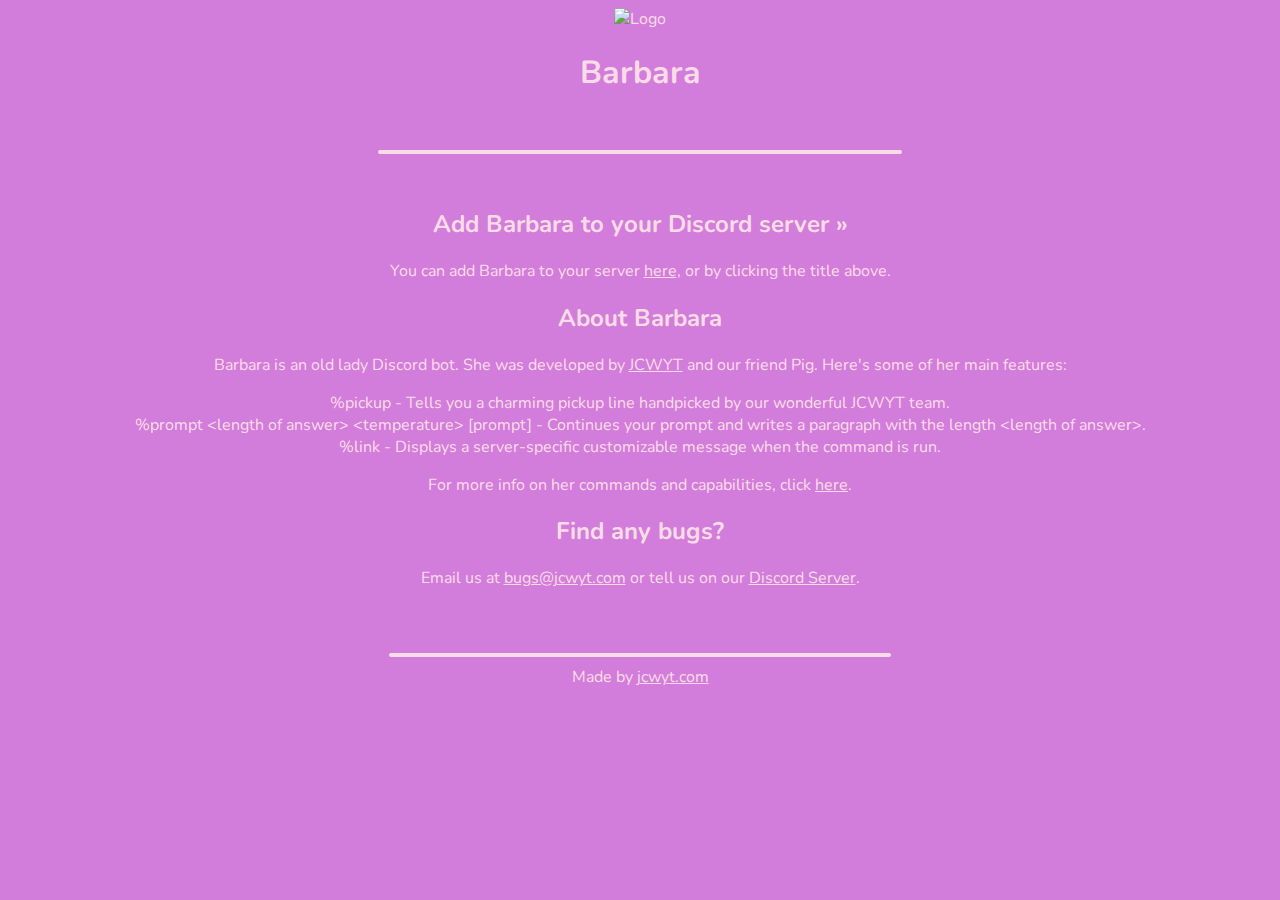
==== index.html @ e5209565 "updated with %breakup" ====
<!DOCTYPE html>
<html>
  <head>
    <title>Barbara</title>
    <meta name="description" content="Barbara is an old lady Discord bot developed by JCWYT!">
    <meta property="og:image" content="https://barbara.jcwyt.com/barbara_black.png">
	  <meta name="keywords" content="jc, wyt, inc, jonah, callum, seattle, code, coding, coders, projects, waste, your, time, stupid, ideas, barbara, bot, chat, talk, discord">
	  <meta name="robots" content="index, follow">
    <meta charset="UTF-8">
	  <meta name="viewport" content="width=device-width, 	initial-scale=1.0">
	  <link rel="icon" href="barbara_black.png">
	  <link rel="canonical" href="https://barbara.jcwyt.com/">
	  <link href="style.css" rel="stylesheet" type="text/css" />
  </head>
	<body>
    <div class="center">
		  <a class="titlelink" href="./index.html">
      <img class="logo" src="barbara.png" alt="Logo" width="200" height="200">
      <h1>Barbara</h1>
      </a>
	  </div> 

    <hr class="phonespace">
    <hr class="wideline">
    <div class="center">
      <hr class="phonespace">
		  <a class="center titlelink" href="./invite.html"><h2>Add Barbara to your Discord server »</h2></a>	
			<p>You can add Barbara to your server <a href="./invite.html">here</a>, or by clicking the title above.</p>
      <h2>About Barbara</h2>
      <p>Barbara is an old lady Discord bot. She was developed by <a target="_blank" href="https://jcwyt.com">JCWYT</a> and our friend Pig. Here's some of her main features:</p>
			<p>
        %pickup -  Tells you a charming pickup line handpicked by our wonderful JCWYT team. 
				<br>
        %prompt &lt;length of answer&gt; &lt;temperature&gt; [prompt] - Continues your prompt and writes a paragraph with the length &lt;length of answer&gt;. 
				<br>
        %link - Displays a server-specific customizable message when the command is run.
			</p>
			<p> For more info on her commands and capabilities, click <a href="https://barbara.jcwyt.com/commands">here</a>.
			<h2>Find any bugs?</h2>
			Email us at <a href="mailto:bugs@jcwyt.com">bugs@jcwyt.com</a> or tell us on our <a target="_blank" href="https://jcwyt.com/discord">Discord Server</a>.</p>
      <hr class="phonespace">
    </div>
	</body>
  <footer>
    <hr class="wideline">
    <div class="stupidfooter">
      <p>Made by <a href="https://jcwyt.com">jcwyt.com</a></p>
    </div>
  </footer>
</html>
---- style.css ----
@import url('https://fonts.googleapis.com/css2?family=Nunito:ital,wght@0,200;0,300;0,400;0,600;0,700;0,800;0,900;1,200;1,300;1,400;1,600;1,700;1,800;1,900&display=swap');
/* OVERALL CSS */
html {
  font-family: 'Nunito', sans-serif;
  background-color: rgb(210, 125, 220);
  color: rgb(250, 220, 230);
  margin-left: 25px;
  margin-right: 25px;
}

a {
  text-decoration: underline;
  color: rgb(250, 220, 230);
}
img {
  user-drag: none; 
  user-select: none;
  -moz-user-select: none;
  -webkit-user-drag: none;
  -webkit-user-select: none;
  -ms-user-select: none;
}
footer {
  color: rgb(250, 220, 230);
  margin-left: 25px;
  margin-right: 25px;
  margin-bottom: 10px;
  margin-top: 30px;
  text-align: center;
  font-size: .75rem;
}
form {
  color: rgb(250, 220, 230);
}
/* CUSTOM CSS */

.center {
  text-align: center;
}
.margin-centered{
	margin-left: auto; margin-right: auto;
}
.width-minimum {
	display: inline-block;
}
.titlelink {
  text-decoration: none;
  color: rgb(250, 220, 230);
}
.wideline {
  background-color: rgb(250, 220, 230);
  border-color: transparent;
  margin-top: 1rem;
  margin-bottom: 1rem;
  width: 43%;
  height: 2px;
  border-radius: 4px;
}
.space {
  background-color: transparent;
  border-color: transparent;
  margin-top: 1rem;
  margin-bottom: 1rem;
  width: 100%;
  height: 1rem;
}


@media screen and (max-width: 600px) {
  .wideline {
    width: 90%;
  }
}
.phonespace {
  background-color: transparent;
  border-color: transparent;
  margin-top: 1rem;
  margin-bottom: 1rem;
  width: 100%;
  height: 1rem;
}
@media screen and (max-width: 600px) {
  .phonespace {
    margin-top: 0rem;
    margin-bottom: 0rem;
    width: 1%;
    height: 0rem;
  }
}
.logo {
  top: 15px;
}

/* footer squish */
.stupidfooter {
  line-height: .50rem;
}
@media screen and (min-width: 600px) {
  .stupidfooter {
    font-size: 1rem;
  }
}
/* FORMS */
input[type=text] {
  border: 3px solid rgb(250, 220, 230);
  background-color: rgb(200, 130, 200);
  color: rgb(250, 220, 230);
  border-radius: 4px;
  padding: 5px 15px;
}
button {
  background-color: rgb(200, 130, 200);
  border: 3px solid rgb(250, 220, 230);
  border-radius: 4px;
  color: rgb(250, 220, 230);
  padding: 5px 15px;
  text-decoration: none;
  margin: 4px 2px;

}
::placeholder { /* Chrome, Firefox, Opera, Safari 10.1+ */
  color: rgb(250, 220, 230);
  opacity: 1; /* Firefox */
}

:-ms-input-placeholder { /* Internet Explorer 10-11 */
  color: rgb(250, 220, 230);
}

::-ms-input-placeholder { /* Microsoft Edge */
  color: rgb(250, 220, 230);
}
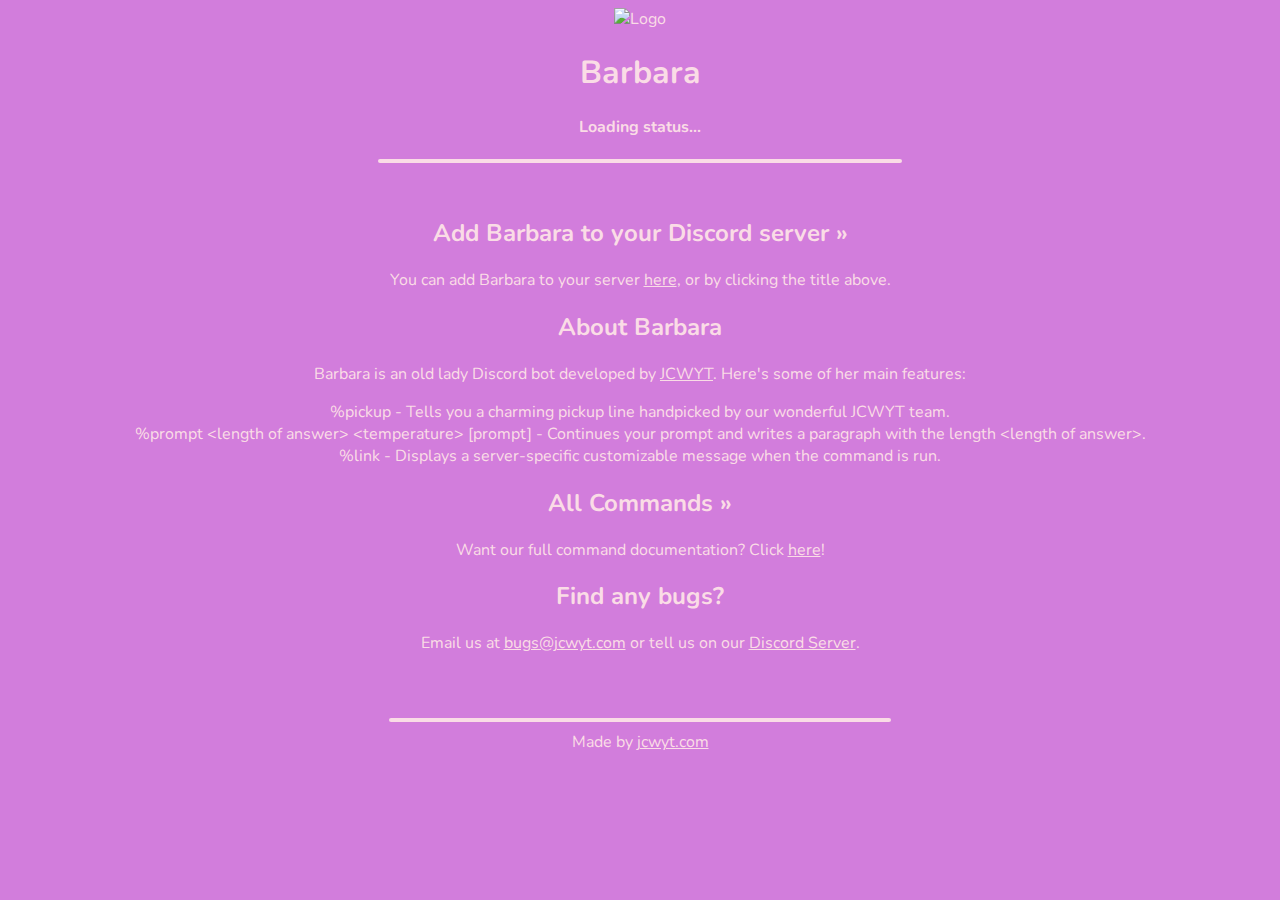
==== commit ec3c4c30: "status work" ====
--- a/index.html
+++ b/index.html
@@ -4,42 +4,54 @@
     <title>Barbara</title>
     <meta name="description" content="Barbara is an old lady Discord bot developed by JCWYT!">
     <meta property="og:image" content="https://barbara.jcwyt.com/barbara_black.png">
-	  <meta name="keywords" content="jc, wyt, inc, jonah, callum, seattle, code, coding, coders, projects, waste, your, time, stupid, ideas, barbara, bot, chat, talk, discord">
 	  <meta name="robots" content="index, follow">
     <meta charset="UTF-8">
 	  <meta name="viewport" content="width=device-width, 	initial-scale=1.0">
 	  <link rel="icon" href="barbara_black.png">
 	  <link rel="canonical" href="https://barbara.jcwyt.com/">
 	  <link href="style.css" rel="stylesheet" type="text/css" />
+		<!-- Global site tag (gtag.js) - Google Analytics -->
+		<script async src="https://www.googletagmanager.com/gtag/js?id=G-JWJ9CNMPC6"></script>
+		<script>
+		  window.dataLayer = window.dataLayer || [];
+		  function gtag(){dataLayer.push(arguments);}
+  		gtag('js', new Date());
+  		gtag('config', 'G-JWJ9CNMPC6');
+		</script>
   </head>
 	<body>
     <div class="center">
-		  <a class="titlelink" href="./index.html">
+      <a class="titlelink" href="/">
       <img class="logo" src="barbara.png" alt="Logo" width="200" height="200">
       <h1>Barbara</h1>
       </a>
-	  </div> 
+    	<h4 class="center" id="status">Loading status...</h4>
+    	<!-- other options should be "Online on 69 servers!" or "Offline. For more information, join <a href="https://jcwyt.com/discord">our Discord</a>." -->
+    </div> 
 
-    <hr class="phonespace">
     <hr class="wideline">
     <div class="center">
       <hr class="phonespace">
-		  <a class="center titlelink" href="./invite.html"><h2>Add Barbara to your Discord server »</h2></a>	
-			<p>You can add Barbara to your server <a href="./invite.html">here</a>, or by clicking the title above.</p>
+	    <a class="center titlelink" href="/invite"><h2>Add Barbara to your Discord server »</h2></a>	
+	  	<p>You can add Barbara to your server <a href="/invite">here</a>, or by clicking the title above.</p>
       <h2>About Barbara</h2>
-      <p>Barbara is an old lady Discord bot. She was developed by <a target="_blank" href="https://jcwyt.com">JCWYT</a> and our friend Pig. Here's some of her main features:</p>
-			<p>
+      <p>Barbara is an old lady Discord bot developed by <a target="_blank" href="https://jcwyt.com">JCWYT</a>. Here's some of her main features:</p>
+	  	<p>
         %pickup -  Tells you a charming pickup line handpicked by our wonderful JCWYT team. 
-				<br>
+	  		<br>
         %prompt &lt;length of answer&gt; &lt;temperature&gt; [prompt] - Continues your prompt and writes a paragraph with the length &lt;length of answer&gt;. 
-				<br>
+	  		<br>
         %link - Displays a server-specific customizable message when the command is run.
-			</p>
-			<p> For more info on her commands and capabilities, click <a href="https://barbara.jcwyt.com/commands">here</a>.
-			<h2>Find any bugs?</h2>
-			Email us at <a href="mailto:bugs@jcwyt.com">bugs@jcwyt.com</a> or tell us on our <a target="_blank" href="https://jcwyt.com/discord">Discord Server</a>.</p>
+	  	</p>
+	    <a class="center titlelink" href="/commands"><h2>All Commands »</h2></a>
+      <p>Want our full command documentation? Click <a target="_blank" href="/commands">here</a>!</p>
+	  	<h2>Find any bugs?</h2>
+	  	Email us at <a href="mailto:bugs@jcwyt.com">bugs@jcwyt.com</a> or tell us on our <a target="_blank" href="https://jcwyt.com/discord">Discord Server</a>.</p>
       <hr class="phonespace">
     </div>
+
+    <script src="https://cdn.jsdelivr.net/gh/alfg/ping.js@0.2.2/dist/ping.min.js" type="text/javascript"></script>
+    <script src="script.js"></script>
 	</body>
   <footer>
     <hr class="wideline">
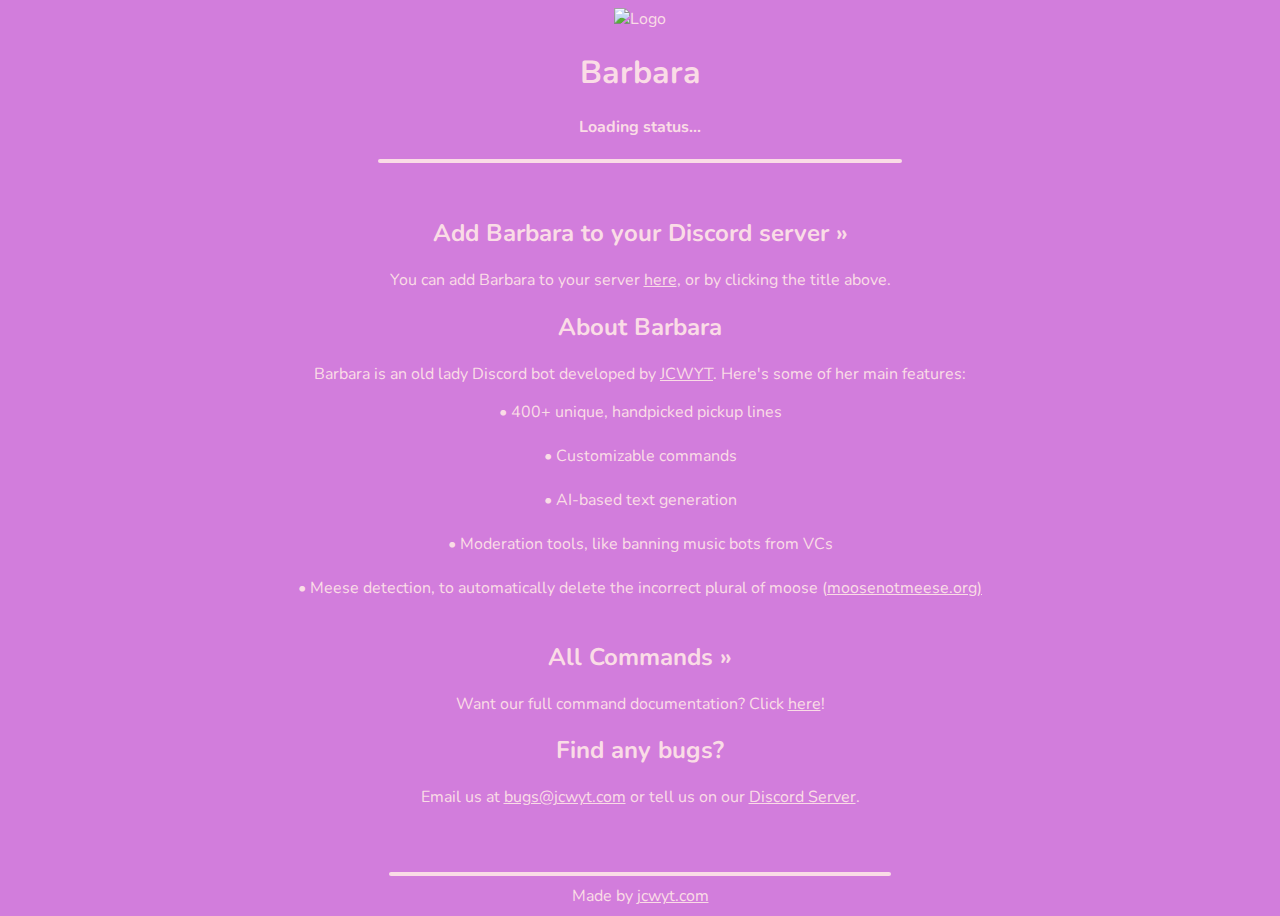
==== commit bda92bd1: "updated homepage" ====
--- a/index.html
+++ b/index.html
@@ -37,11 +37,11 @@
       <h2>About Barbara</h2>
       <p>Barbara is an old lady Discord bot developed by <a target="_blank" href="https://jcwyt.com">JCWYT</a>. Here's some of her main features:</p>
 	  	<p>
-        %pickup -  Tells you a charming pickup line handpicked by our wonderful JCWYT team. 
-	  		<br>
-        %prompt &lt;length of answer&gt; &lt;temperature&gt; [prompt] - Continues your prompt and writes a paragraph with the length &lt;length of answer&gt;. 
-	  		<br>
-        %link - Displays a server-specific customizable message when the command is run.
+        • 400+ unique, handpicked pickup lines<br><br>
+				• Customizable commands<br><br>
+				• AI-based text generation<br><br>
+				• Moderation tools, like banning music bots from VCs<br><br>
+				• Meese detection, to automatically delete the incorrect plural of moose (<a href="https://moosenotmeese.org">moosenotmeese.org)<br><br>
 	  	</p>
 	    <a class="center titlelink" href="/commands"><h2>All Commands »</h2></a>
       <p>Want our full command documentation? Click <a target="_blank" href="/commands">here</a>!</p>
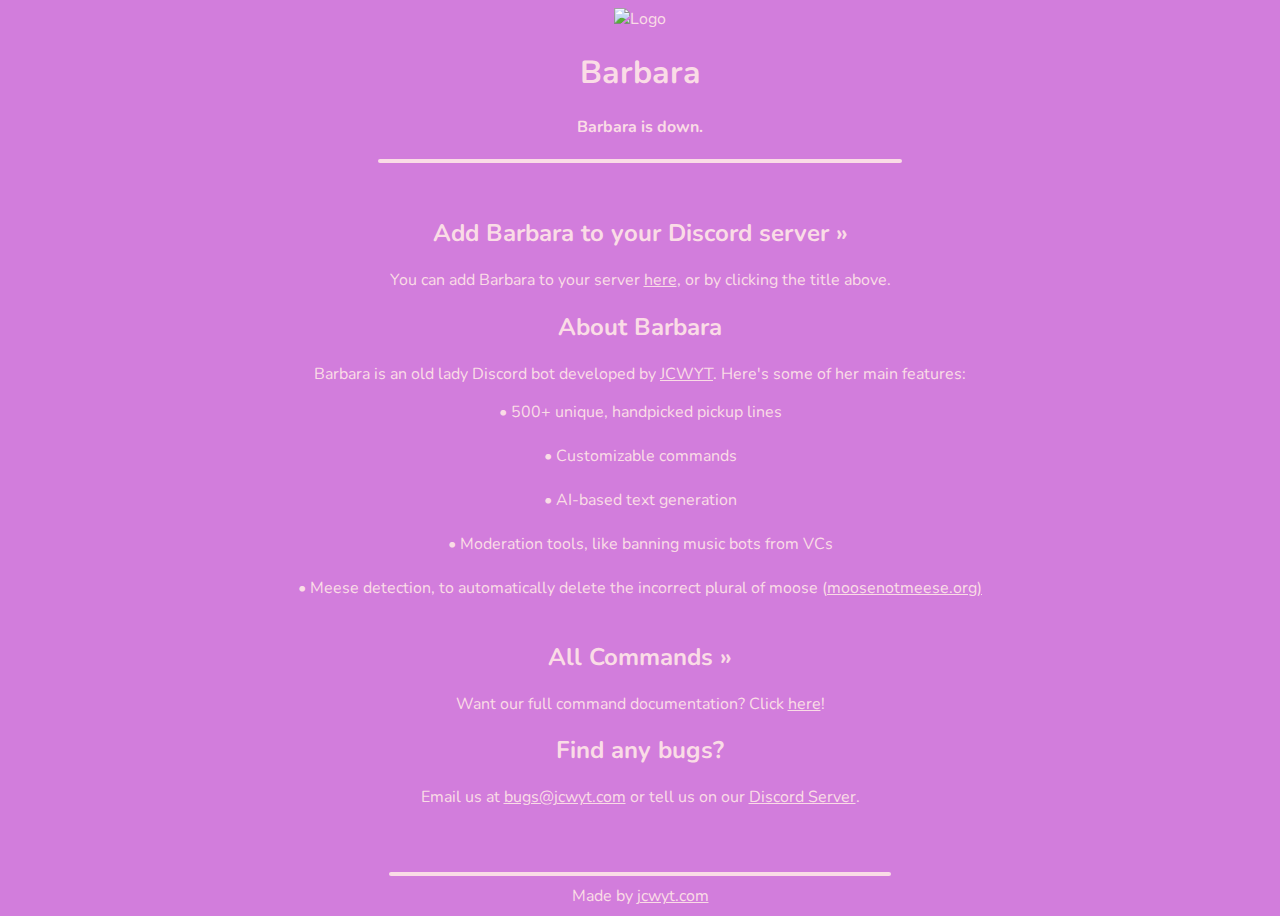
==== commit 9af4f1d3: "Barbara v4!" ====
--- a/index.html
+++ b/index.html
@@ -1,15 +1,32 @@
 <!DOCTYPE html>
 <html>
   <head>
-    <title>Barbara</title>
-    <meta name="description" content="Barbara is an old lady Discord bot developed by JCWYT!">
-    <meta property="og:image" content="https://barbara.jcwyt.com/barbara_black.png">
-	  <meta name="robots" content="index, follow">
-    <meta charset="UTF-8">
-	  <meta name="viewport" content="width=device-width, 	initial-scale=1.0">
-	  <link rel="icon" href="barbara_black.png">
-	  <link rel="canonical" href="https://barbara.jcwyt.com/">
-	  <link href="style.css" rel="stylesheet" type="text/css" />
+    <title>Barbara</title> <!-- Page Title -->
+    <link rel="icon" href="/barbara.png"> <!-- Favicon -->
+    <meta name="description" content="Barbara is an old lady Discord bot developed by JCWYT!"> <!-- Page Description -->
+    <meta name="robots" content="index, follow"> <!-- Index Preferences --> 
+    <link rel="canonical" href="https://barbara.jcwyt.com/"> <!-- Canonical Domain -->
+    <meta charset="UTF-8"> <!-- Unicode Type -->
+    <meta name="viewport" content="width=device-width, initial-scale=1.0"> <!-- Screen Width --> 
+  	<link rel="stylesheet" type="text/css" href="style.css" media="screen">  
+
+    <!-- Social Media Embeds -->
+    <meta property="og:type" content="website">
+    <meta property="og:url" content="https://barbara.jcwyt.com/"> <!-- Canonical Domain -->
+    <meta property="og:title" content="Barbara"> <!-- Page Title -->
+    <meta property="og:description" content="Barbara is an old lady Discord bot developed by JCWYT!"> <!-- Page Description -->
+    <meta property="og:image" content="https://barbara.jcwyt.com/barbara.png"> <!-- Social Media Embed (ideally 16x9 ratio, and must be link) -->
+	
+		<meta name="theme-color" content="#d27ddc">
+		<link rel="apple-touch-icon" href="barbara.png">
+	
+    <!-- Special Twitter Embeds -->
+    <meta property="twitter:card" content="summary_large_image">
+    <meta property="twitter:url" content="https://barbara.jcwyt.com/"> <!-- Canonical Domain -->
+    <meta property="twitter:title" content="Barbara"> <!-- Page Title -->
+    <meta property="twitter:description" content="Barbara is an old lady Discord bot developed by JCWYT!"> <!-- Page Description -->
+    <meta property="twitter:image" content="https://barbara.jcwyt.com/barbara.png"> <!-- Social Media Embed (ideally 16x9 ratio, and must be link) -->
+
 		<!-- Global site tag (gtag.js) - Google Analytics -->
 		<script async src="https://www.googletagmanager.com/gtag/js?id=G-JWJ9CNMPC6"></script>
 		<script>
@@ -37,7 +54,7 @@
       <h2>About Barbara</h2>
       <p>Barbara is an old lady Discord bot developed by <a target="_blank" href="https://jcwyt.com">JCWYT</a>. Here's some of her main features:</p>
 	  	<p>
-        • 400+ unique, handpicked pickup lines<br><br>
+        • 500+ unique, handpicked pickup lines<br><br>
 				• Customizable commands<br><br>
 				• AI-based text generation<br><br>
 				• Moderation tools, like banning music bots from VCs<br><br>
--- a/style.css
+++ b/style.css
@@ -12,6 +12,12 @@
   text-decoration: underline;
   color: rgb(250, 220, 230);
 }
+
+code {
+  background-color: rgba(6, 0, 59, 0.4);
+  margin: 2px;
+}
+
 img {
   user-drag: none; 
   user-select: none;
@@ -129,4 +135,17 @@
 
 ::-ms-input-placeholder { /* Microsoft Edge */
   color: rgb(250, 220, 230);
+}
+.box {
+  overflow: scroll;
+  display: inline-block;
+  width: 90%;
+  text-align: left;
+  border: #000000 2px solid;
+  border-radius: 5px;
+  padding: 2%;
+}
+.commanddiv {
+  text-align: left;
+  margin: 0 10% 0 10%;
 }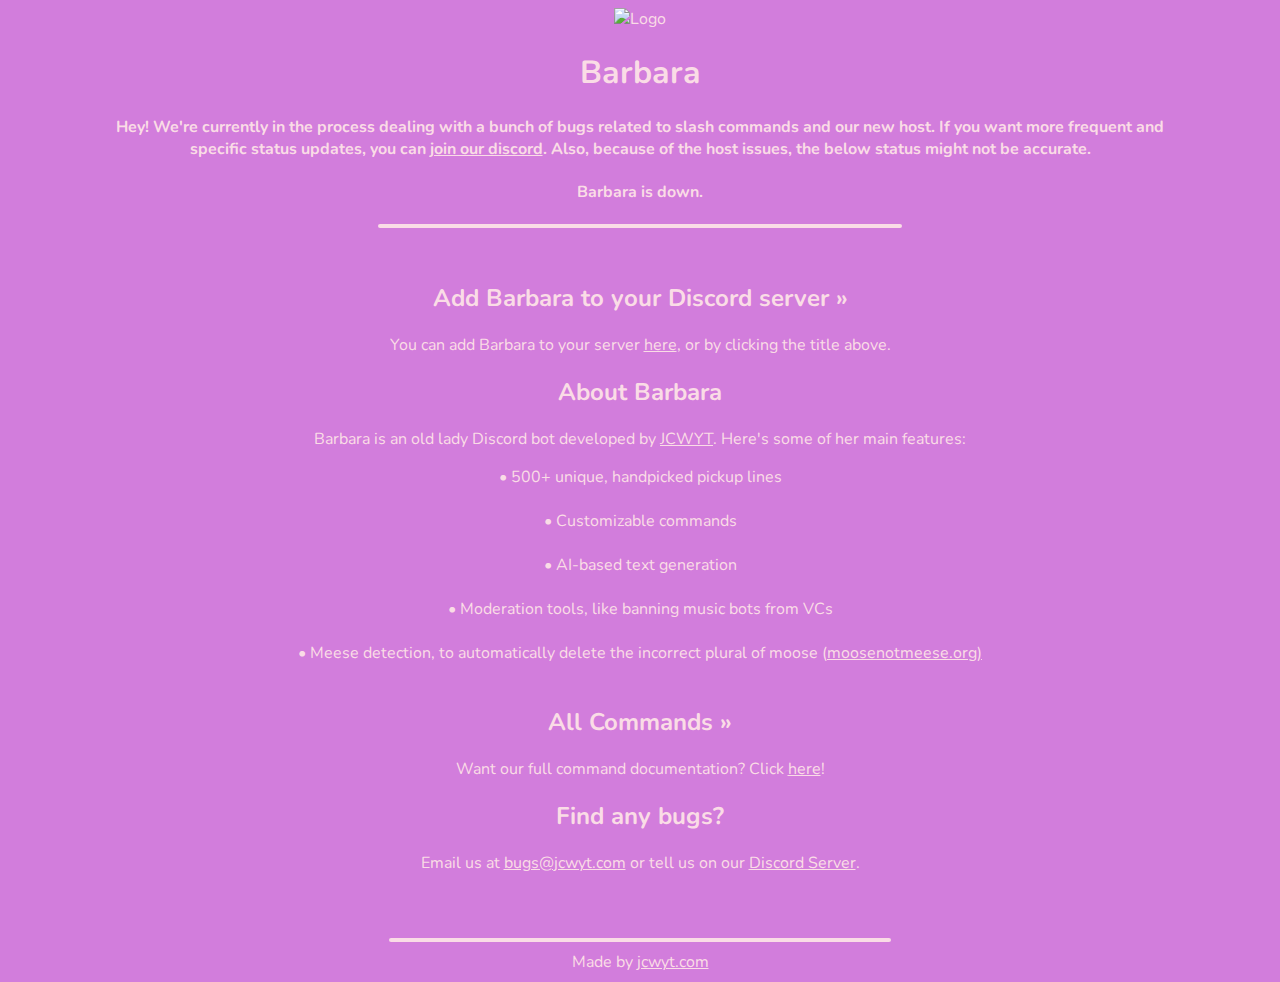
==== commit b6c769a3: "added a quick status message" ====
--- a/index.html
+++ b/index.html
@@ -42,6 +42,7 @@
       <img class="logo" src="barbara.png" alt="Logo" width="200" height="200">
       <h1>Barbara</h1>
       </a>
+      <h4 class="center" style="margin: 0 5vw 0 5vw;">Hey! We're currently in the process dealing with a bunch of bugs related to slash commands and our new host. If you want more frequent and specific status updates, you can <a href="discord">join our discord</a>. Also, because of the host issues, the below status might not be accurate.</h4>
     	<h4 class="center" id="status">Loading status...</h4>
     	<!-- other options should be "Online on 69 servers!" or "Offline. For more information, join <a href="https://jcwyt.com/discord">our Discord</a>." -->
     </div> 
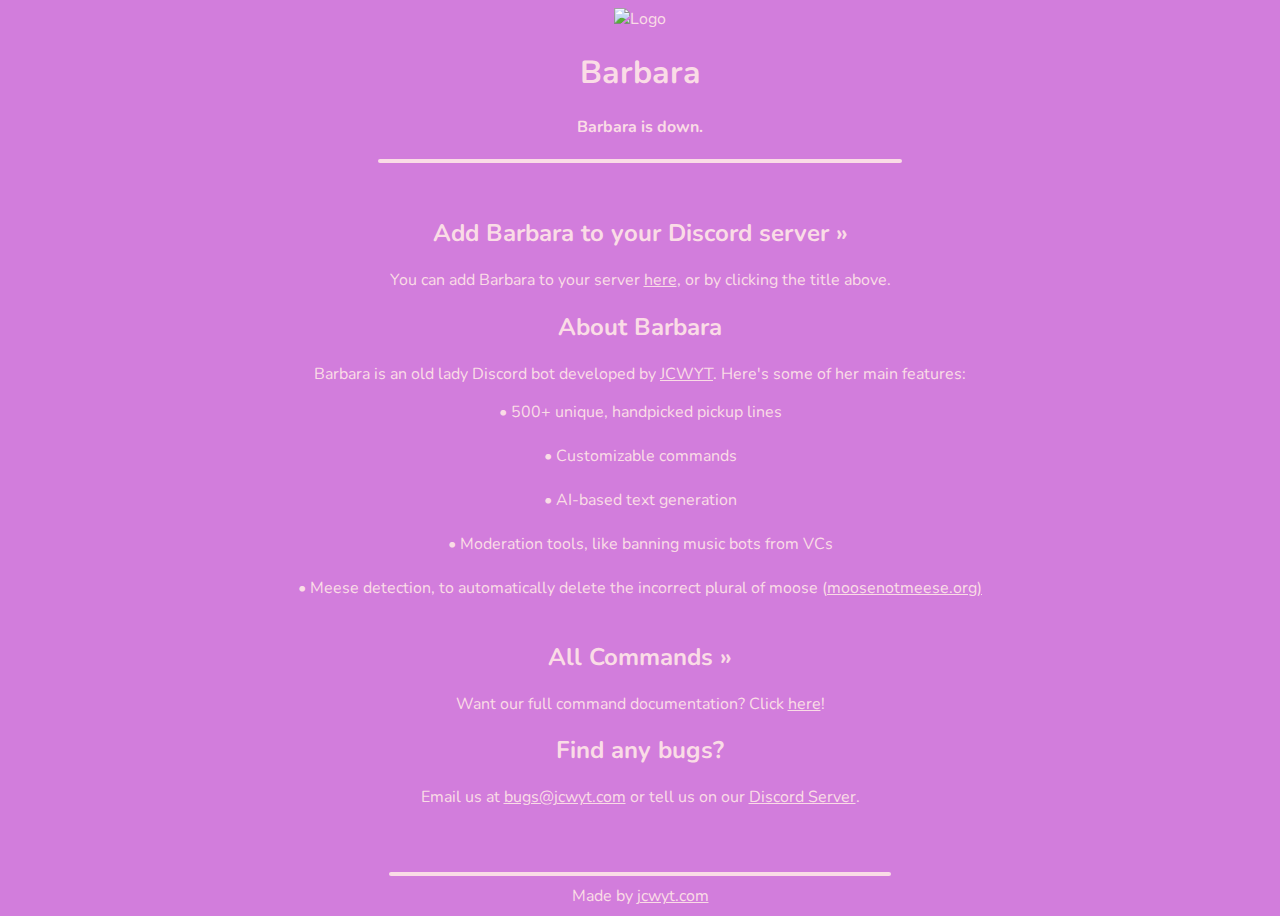
==== commit 327a6534: "removed error thingy" ====
--- a/index.html
+++ b/index.html
@@ -42,7 +42,7 @@
       <img class="logo" src="barbara.png" alt="Logo" width="200" height="200">
       <h1>Barbara</h1>
       </a>
-      <h4 class="center" style="margin: 0 5vw 0 5vw;">Hey! We're currently in the process dealing with a bunch of bugs related to slash commands and our new host. If you want more frequent and specific status updates, you can <a href="discord">join our discord</a>. Also, because of the host issues, the below status might not be accurate.</h4>
+      <!--<h4 class="center" style="margin: 0 5vw 0 5vw;">Hey! We're currently in the process dealing with a bunch of bugs related to slash commands and our new host. If you want more frequent and specific status updates, you can <a href="discord">join our discord</a>. Also, because of the host issues, the below status might not be accurate.</h4>-->
     	<h4 class="center" id="status">Loading status...</h4>
     	<!-- other options should be "Online on 69 servers!" or "Offline. For more information, join <a href="https://jcwyt.com/discord">our Discord</a>." -->
     </div> 
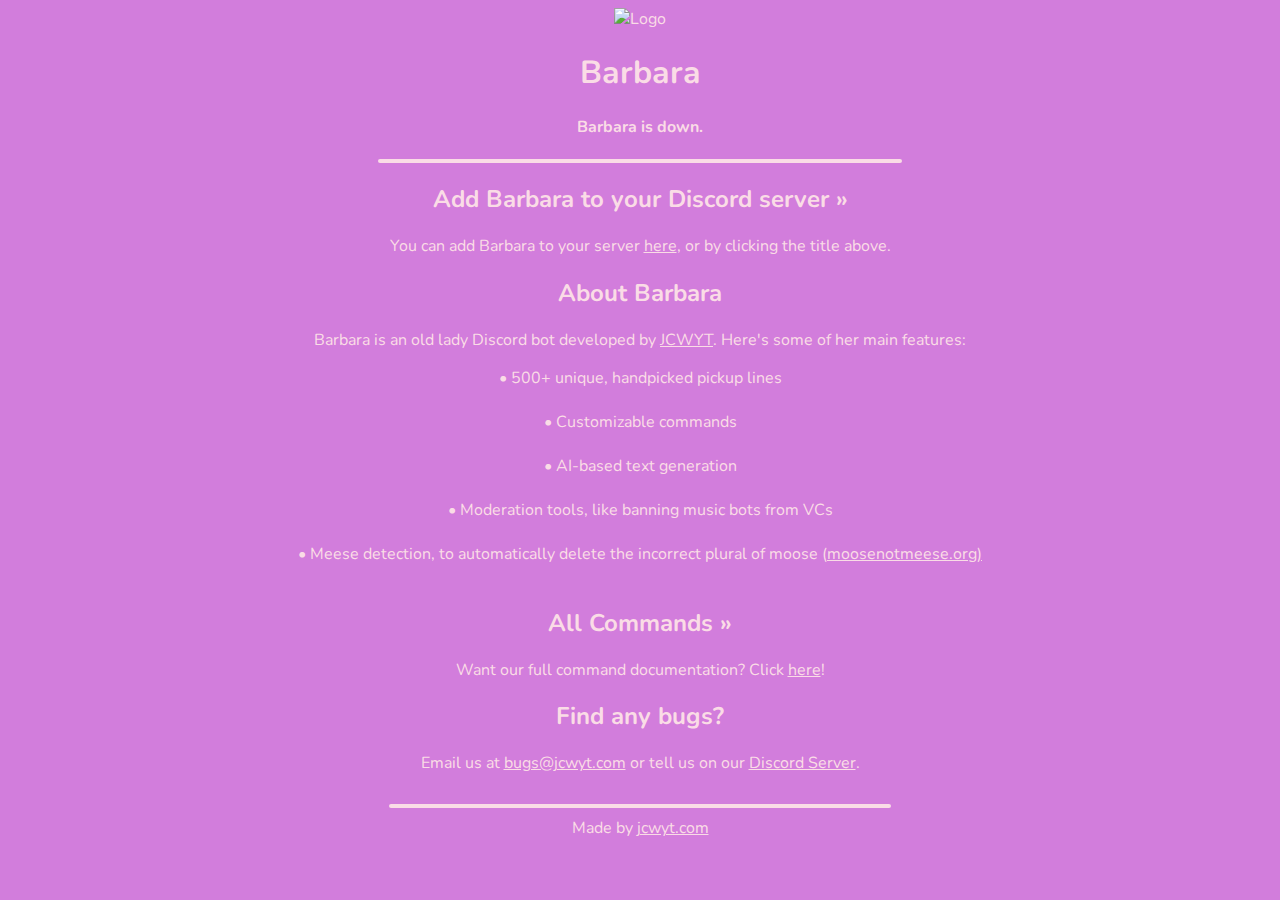
==== commit be659154: "Fix barbara status" ====
--- a/index.html
+++ b/index.html
@@ -1,31 +1,31 @@
 <!DOCTYPE html>
 <html>
   <head>
-    <title>Barbara</title> <!-- Page Title -->
-    <link rel="icon" href="/barbara.png"> <!-- Favicon -->
-    <meta name="description" content="Barbara is an old lady Discord bot developed by JCWYT!"> <!-- Page Description -->
-    <meta name="robots" content="index, follow"> <!-- Index Preferences --> 
-    <link rel="canonical" href="https://barbara.jcwyt.com/"> <!-- Canonical Domain -->
-    <meta charset="UTF-8"> <!-- Unicode Type -->
-    <meta name="viewport" content="width=device-width, initial-scale=1.0"> <!-- Screen Width --> 
+    <title>Barbara</title>
+    <link rel="icon" href="/barbara.png">
+    <meta name="description" content="Barbara is an old lady Discord bot developed by JCWYT!">
+    <meta name="robots" content="index, follow">
+    <link rel="canonical" href="https://barbara.jcwyt.com/">
+    <meta charset="UTF-8">
+    <meta name="viewport" content="width=device-width, initial-scale=1.0">
   	<link rel="stylesheet" type="text/css" href="style.css" media="screen">  
 
     <!-- Social Media Embeds -->
     <meta property="og:type" content="website">
-    <meta property="og:url" content="https://barbara.jcwyt.com/"> <!-- Canonical Domain -->
-    <meta property="og:title" content="Barbara"> <!-- Page Title -->
-    <meta property="og:description" content="Barbara is an old lady Discord bot developed by JCWYT!"> <!-- Page Description -->
-    <meta property="og:image" content="https://barbara.jcwyt.com/barbara.png"> <!-- Social Media Embed (ideally 16x9 ratio, and must be link) -->
+    <meta property="og:url" content="https://barbara.jcwyt.com/">
+    <meta property="og:title" content="Barbara">
+    <meta property="og:description" content="Barbara is an old lady Discord bot developed by JCWYT!">
+    <meta property="og:image" content="https://barbara.jcwyt.com/barbara.png">
 	
 		<meta name="theme-color" content="#d27ddc">
 		<link rel="apple-touch-icon" href="barbara.png">
 	
     <!-- Special Twitter Embeds -->
     <meta property="twitter:card" content="summary_large_image">
-    <meta property="twitter:url" content="https://barbara.jcwyt.com/"> <!-- Canonical Domain -->
-    <meta property="twitter:title" content="Barbara"> <!-- Page Title -->
-    <meta property="twitter:description" content="Barbara is an old lady Discord bot developed by JCWYT!"> <!-- Page Description -->
-    <meta property="twitter:image" content="https://barbara.jcwyt.com/barbara.png"> <!-- Social Media Embed (ideally 16x9 ratio, and must be link) -->
+    <meta property="twitter:url" content="https://barbara.jcwyt.com/">
+    <meta property="twitter:title" content="Barbara">
+    <meta property="twitter:description" content="Barbara is an old lady Discord bot developed by JCWYT!">
+    <meta property="twitter:image" content="https://barbara.jcwyt.com/barbara.png">
 
 		<!-- Global site tag (gtag.js) - Google Analytics -->
 		<script async src="https://www.googletagmanager.com/gtag/js?id=G-JWJ9CNMPC6"></script>
@@ -44,12 +44,11 @@
       </a>
       <!--<h4 class="center" style="margin: 0 5vw 0 5vw;">Hey! We're currently in the process dealing with a bunch of bugs related to slash commands and our new host. If you want more frequent and specific status updates, you can <a href="discord">join our discord</a>. Also, because of the host issues, the below status might not be accurate.</h4>-->
     	<h4 class="center" id="status">Loading status...</h4>
-    	<!-- other options should be "Online on 69 servers!" or "Offline. For more information, join <a href="https://jcwyt.com/discord">our Discord</a>." -->
+
     </div> 
 
     <hr class="wideline">
     <div class="center">
-      <hr class="phonespace">
 	    <a class="center titlelink" href="/invite"><h2>Add Barbara to your Discord server »</h2></a>	
 	  	<p>You can add Barbara to your server <a href="/invite">here</a>, or by clicking the title above.</p>
       <h2>About Barbara</h2>
@@ -65,16 +64,14 @@
       <p>Want our full command documentation? Click <a target="_blank" href="/commands">here</a>!</p>
 	  	<h2>Find any bugs?</h2>
 	  	Email us at <a href="mailto:bugs@jcwyt.com">bugs@jcwyt.com</a> or tell us on our <a target="_blank" href="https://jcwyt.com/discord">Discord Server</a>.</p>
-      <hr class="phonespace">
     </div>
-
+    <footer>
+      <hr class="wideline">
+      <div class="stupidfooter">
+        <p>Made by <a href="https://jcwyt.com">jcwyt.com</a></p>
+      </div>
+    </footer>
     <script src="https://cdn.jsdelivr.net/gh/alfg/ping.js@0.2.2/dist/ping.min.js" type="text/javascript"></script>
     <script src="script.js"></script>
-	</body>
-  <footer>
-    <hr class="wideline">
-    <div class="stupidfooter">
-      <p>Made by <a href="https://jcwyt.com">jcwyt.com</a></p>
-    </div>
-  </footer>
+  </body>
 </html>--- a/style.css
+++ b/style.css
@@ -62,35 +62,11 @@
   height: 2px;
   border-radius: 4px;
 }
-.space {
-  background-color: transparent;
-  border-color: transparent;
-  margin-top: 1rem;
-  margin-bottom: 1rem;
-  width: 100%;
-  height: 1rem;
-}
 
 
 @media screen and (max-width: 600px) {
   .wideline {
     width: 90%;
-  }
-}
-.phonespace {
-  background-color: transparent;
-  border-color: transparent;
-  margin-top: 1rem;
-  margin-bottom: 1rem;
-  width: 100%;
-  height: 1rem;
-}
-@media screen and (max-width: 600px) {
-  .phonespace {
-    margin-top: 0rem;
-    margin-bottom: 0rem;
-    width: 1%;
-    height: 0rem;
   }
 }
 .logo {
